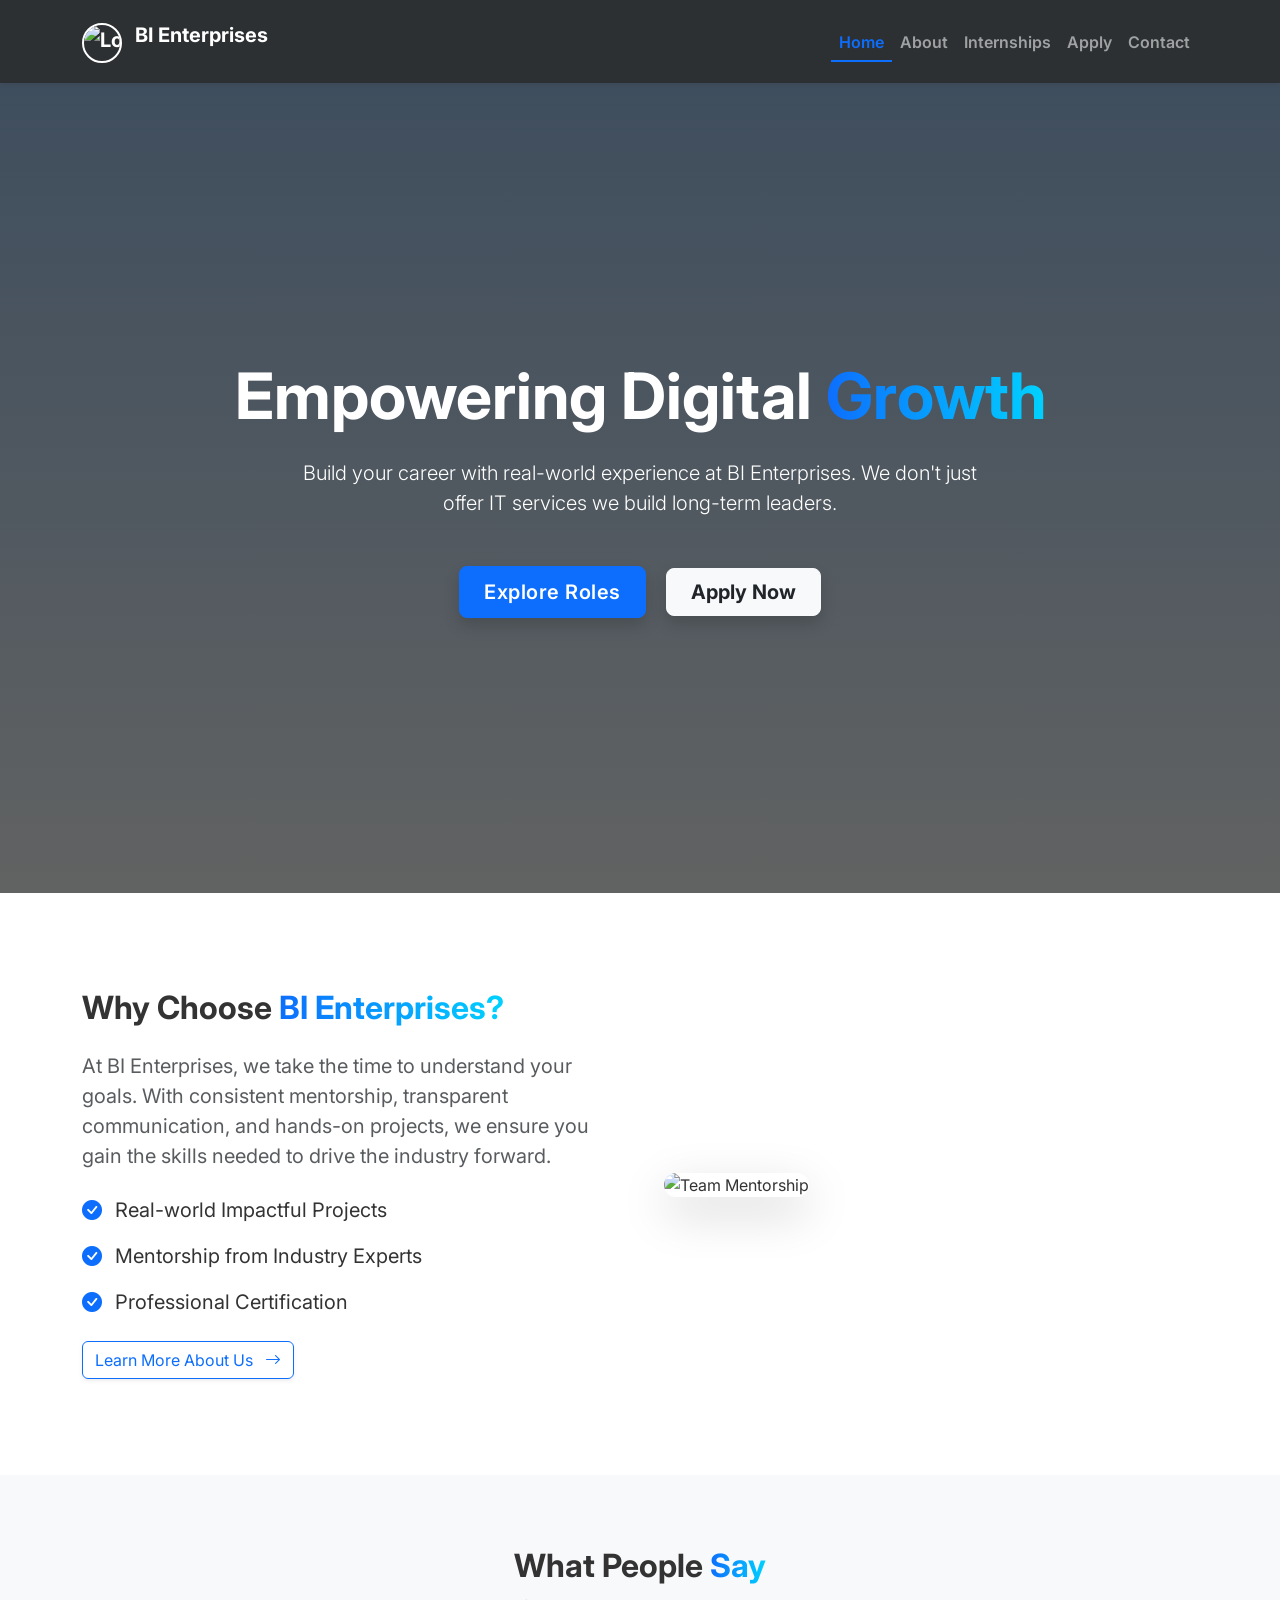
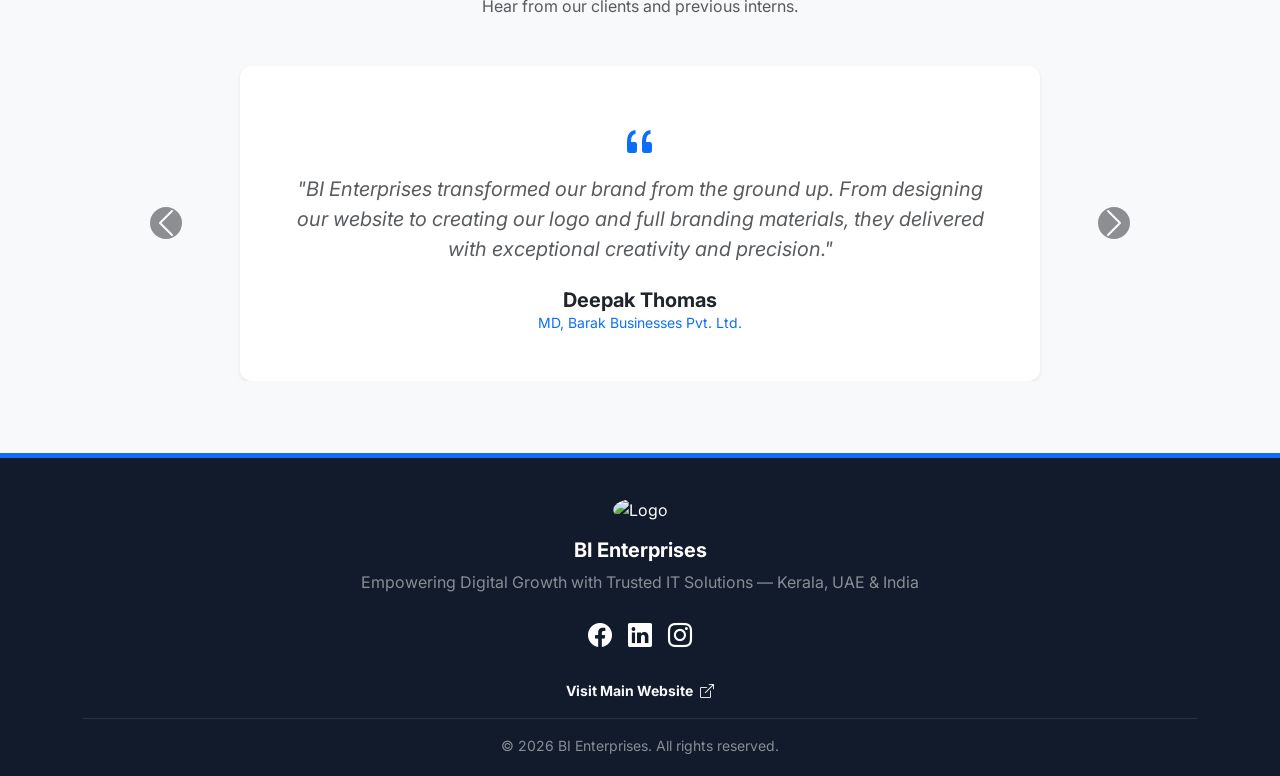
==== index.html @ f29f76b2 "Initial commit - internship project" ====
<!DOCTYPE html>
<html lang="en">

<head>
  <meta charset="UTF-8">
  <meta name="viewport" content="width=device-width, initial-scale=1">
  <title>BI Enterprises - Home</title>
  <link href="https://cdn.jsdelivr.net/npm/bootstrap@5.3.0/dist/css/bootstrap.min.css" rel="stylesheet">
  <link rel="stylesheet" href="css/style.css">
  <link rel="stylesheet" href="css/index.css">
  <link rel="stylesheet" href="https://cdn.jsdelivr.net/npm/bootstrap-icons@1.11.1/font/bootstrap-icons.css">
</head>

<body class="d-flex flex-column min-vh-100">

  <nav class="navbar navbar-expand-lg navbar-dark bg-dark sticky-top shadow-sm">
    <div class="container">
      <a class="navbar-brand fw-bold" href="index.html">
        <img
          src="https://images.unsplash.com/photo-1599305445671-ac291c95aaa9?ixlib=rb-4.0.3&auto=format&fit=crop&w=50&q=80"
          alt="Logo" width="40" height="40" class="d-inline-block align-text-top rounded-circle me-2 object-fit-cover">
        BI Enterprises
      </a>
      <button class="navbar-toggler" type="button" data-bs-toggle="collapse" data-bs-target="#navbarNav">
        <span class="navbar-toggler-icon"></span>
      </button>
      <div class="collapse navbar-collapse" id="navbarNav">
        <ul class="navbar-nav ms-auto fw-semibold">
          <li class="nav-item"><a class="nav-link active" href="index.html">Home</a></li>
          <li class="nav-item"><a class="nav-link" href="about.html">About</a></li>
          <li class="nav-item"><a class="nav-link" href="internships.html">Internships</a></li>
          <li class="nav-item"><a class="nav-link" href="apply.html">Apply</a></li>
          <li class="nav-item"><a class="nav-link" href="contact.html">Contact</a></li>
        </ul>
      </div>
    </div>
  </nav>

  <section class="hero text-center d-flex align-items-center">
    <div class="container">
      <h1 class="display-3 fw-bold mb-4">Empowering Digital <span class="text-gradient">Growth</span></h1>
      <p class="lead mb-5 mx-auto" style="max-width: 700px;">Build your career with real-world experience at BI
        Enterprises. We don't just offer IT services we build long-term leaders.</p>
      <div>
        <a href="internships.html" class="btn btn-primary btn-lg me-3 shadow px-4">Explore Roles</a>
        <a href="apply.html" class="btn btn-light btn-lg shadow px-4 text-dark fw-bold">Apply Now</a>
      </div>
    </div>
  </section>

  <section class="py-5 bg-white">
    <div class="container my-5">
      <div class="row align-items-center g-5">
        <div class="col-lg-6">
          <h2 class="fw-bold mb-4">Why Choose <span class="text-gradient">BI Enterprises?</span></h2>
          <p class="text-muted fs-5 mb-4">At BI Enterprises, we take the time to understand your goals. With consistent
            mentorship, transparent communication, and hands-on projects, we ensure you gain the skills needed to drive
            the industry forward.</p>
          <ul class="list-unstyled mb-4">
            <li class="mb-3 fs-5"><i class="bi bi-check-circle-fill text-primary me-2"></i> Real-world Impactful
              Projects</li>
            <li class="mb-3 fs-5"><i class="bi bi-check-circle-fill text-primary me-2"></i> Mentorship from Industry
              Experts</li>
            <li class="mb-3 fs-5"><i class="bi bi-check-circle-fill text-primary me-2"></i> Professional Certification
            </li>
          </ul>
          <a href="about.html" class="btn btn-outline-primary shadow-sm">Learn More About Us <i
              class="bi bi-arrow-right ms-2"></i></a>
        </div>
        <div class="col-lg-6">
          <img
            src="https://images.unsplash.com/photo-1521737604893-d14cc237f11d?ixlib=rb-4.0.3&auto=format&fit=crop&w=800&q=80"
            alt="Team Mentorship" class="img-fluid rounded-4 shadow-lg">
        </div>
      </div>
    </div>
  </section>

  <section class="py-5 bg-light">
    <div class="container my-4">
      <div class="text-center mb-5">
        <h2 class="fw-bold">What People <span class="text-gradient">Say</span></h2>
        <p class="text-muted">Hear from our clients and previous interns.</p>
      </div>

      <div id="testimonialCarousel" class="carousel slide" data-bs-ride="carousel">
        <div class="carousel-inner px-5">

          <div class="carousel-item active">
            <div class="card border-0 shadow-sm mx-auto" style="max-width: 800px;">
              <div class="card-body text-center p-5">
                <i class="bi bi-quote fs-1 text-primary mb-3"></i>
                <p class="fs-5 text-muted fst-italic mb-4">"BI Enterprises transformed our brand from the ground up.
                  From designing our website to creating our logo and full branding materials, they delivered with
                  exceptional creativity and precision."</p>
                <h5 class="fw-bold mb-0">Deepak Thomas</h5>
                <p class="text-primary small mb-0">MD, Barak Businesses Pvt. Ltd.</p>
              </div>
            </div>
          </div>

          <div class="carousel-item">
            <div class="card border-0 shadow-sm mx-auto" style="max-width: 800px;">
              <div class="card-body text-center p-5">
                <i class="bi bi-quote fs-1 text-primary mb-3"></i>
                <p class="fs-5 text-muted fst-italic mb-4">"BI Enterprises has been an exceptional technology partner
                  for us. Their Web and API development expertise helped us streamline our operations and accelerate our
                  product roadmap."</p>
                <h5 class="fw-bold mb-0">Grace P. Johns</h5>
                <p class="text-primary small mb-0">MD, Growgraphs Digital Solutions</p>
              </div>
            </div>
          </div>

          <div class="carousel-item">
            <div class="card border-0 shadow-sm mx-auto" style="max-width: 800px;">
              <div class="card-body text-center p-5">
                <i class="bi bi-quote fs-1 text-primary mb-3"></i>
                <p class="fs-5 text-muted fst-italic mb-4">"Great internship experience! I learned a lot using cutting
                  edge tech stack, and I got to work on real, impactful projects that taught me more than university
                  courses alone."</p>
                <h5 class="fw-bold mb-0">John Doe</h5>
                <p class="text-primary small mb-0">Former Intern</p>
              </div>
            </div>
          </div>

        </div>
        <button class="carousel-control-prev" type="button" data-bs-target="#testimonialCarousel" data-bs-slide="prev">
          <span class="carousel-control-prev-icon bg-dark rounded-circle p-2" aria-hidden="true"></span>
          <span class="visually-hidden">Previous</span>
        </button>
        <button class="carousel-control-next" type="button" data-bs-target="#testimonialCarousel" data-bs-slide="next">
          <span class="carousel-control-next-icon bg-dark rounded-circle p-2" aria-hidden="true"></span>
          <span class="visually-hidden">Next</span>
        </button>
      </div>
    </div>
  </section>

  <footer class="text-white text-center mt-auto">
    <div class="container">
      <div class="mb-4">
        <img
          src="https://images.unsplash.com/photo-1599305445671-ac291c95aaa9?ixlib=rb-4.0.3&auto=format&fit=crop&w=50&q=80"
          alt="Logo" width="40" height="40" class="rounded-circle mb-3 object-fit-cover">
        <h5 class="fw-bold">BI Enterprises</h5>
        <p class="text-white-50">Empowering Digital Growth with Trusted IT Solutions &mdash; Kerala, UAE & India</p>
      </div>
      <div class="d-flex justify-content-center gap-3 mb-4">
        <a href="https://www.facebook.com/bienterprisesofficial" target="_blank" class="text-white fs-4"><i
            class="bi bi-facebook"></i></a>
        <a href="https://www.linkedin.com/company/bienterprises/" target="_blank" class="text-white fs-4"><i
            class="bi bi-linkedin"></i></a>
        <a href="https://www.instagram.com/bienterprises/" target="_blank" class="text-white fs-4"><i
            class="bi bi-instagram"></i></a>
      </div>
      <div class="mb-3">
        <a href="https://bienterprises.co" target="_blank" class="text-decoration-none text-light fw-bold small">Visit
          Main Website <i class="bi bi-box-arrow-up-right ms-1"></i></a>
      </div>
      <hr class="border-secondary">
      <p class="mb-0 text-white-50 small">&copy; 2026 BI Enterprises. All rights reserved.</p>
    </div>
  </footer>

  <script src="https://cdn.jsdelivr.net/npm/bootstrap@5.3.0/dist/js/bootstrap.bundle.min.js"></script>
</body>

</html>
---- css/style.css ----
@import url('https://fonts.googleapis.com/css2?family=Inter:wght@300;400;600;700&display=swap');

body {
  font-family: 'Inter', sans-serif;
  background-color: #f4f7f6;
  color: #333;
}

/* Navbar */
.navbar {
  backdrop-filter: blur(10px);
  background-color: rgba(33, 37, 41, 0.95) !important;
  padding-top: 15px;
  padding-bottom: 15px;
}

.navbar-brand img {
  border: 2px solid #fff;
}

.nav-link {
  transition: color 0.3s ease;
  position: relative;
}

.nav-link:hover,
.nav-link.active {
  color: #0d6efd !important;
}

.nav-link.active::after {
  content: '';
  position: absolute;
  bottom: 0;
  left: 0;
  width: 100%;
  height: 2px;
  background-color: #0d6efd;
}

/* Page Headers (Shared among subpages) */
.page-header {
  background: linear-gradient(rgba(10, 40, 80, 0.85), rgba(10, 40, 80, 0.85)), url('https://images.unsplash.com/photo-1552664730-d307ca884978?ixlib=rb-4.0.3&auto=format&fit=crop&w=1920&q=80') no-repeat center;
  background-size: cover;
  padding: 100px 0 60px;
  color: #fff;
  text-align: center;
  margin-bottom: 40px;
}

/* Shared Cards */
.card {
  border: none;
  border-radius: 12px;
  overflow: hidden;
  box-shadow: 0 5px 15px rgba(0, 0, 0, 0.08);
  transition: transform 0.3s ease, box-shadow 0.3s ease;
  background: #fff;
}

.card:hover {
  transform: translateY(-8px);
  box-shadow: 0 15px 30px rgba(0, 0, 0, 0.12);
}

/* Footer */
footer {
  background: #111b2b !important;
  border-top: 5px solid #0d6efd;
  padding: 40px 0 20px;
}

/* Helpers */
.text-gradient {
  background: linear-gradient(90deg, #0d6efd, #00d2ff);
  -webkit-background-clip: text;
  background-clip: text;
  -webkit-text-fill-color: transparent;
}

/* Global Buttons Polish */
.btn-primary,
.btn-success {
  border-radius: 8px;
  padding: 10px 24px;
  font-weight: 600;
  letter-spacing: 0.5px;
  transition: all 0.3s ease;
}

.btn-primary:hover {
  transform: translateY(-2px);
  box-shadow: 0 8px 20px rgba(13, 110, 253, 0.3);
}

.btn-success:hover {
  transform: translateY(-2px);
  box-shadow: 0 8px 20px rgba(25, 135, 84, 0.3);
}
---- css/index.css ----
/* index.css */
.hero {
    background: linear-gradient(rgba(13, 33, 55, 0.8), rgba(0, 0, 0, 0.6)), url('https://images.unsplash.com/photo-1504384308090-c894fdcc538d?ixlib=rb-4.0.3&auto=format&fit=crop&w=1920&q=80') no-repeat center;
    background-size: cover;
    background-attachment: fixed;
    height: 90vh;
    color: white;
}
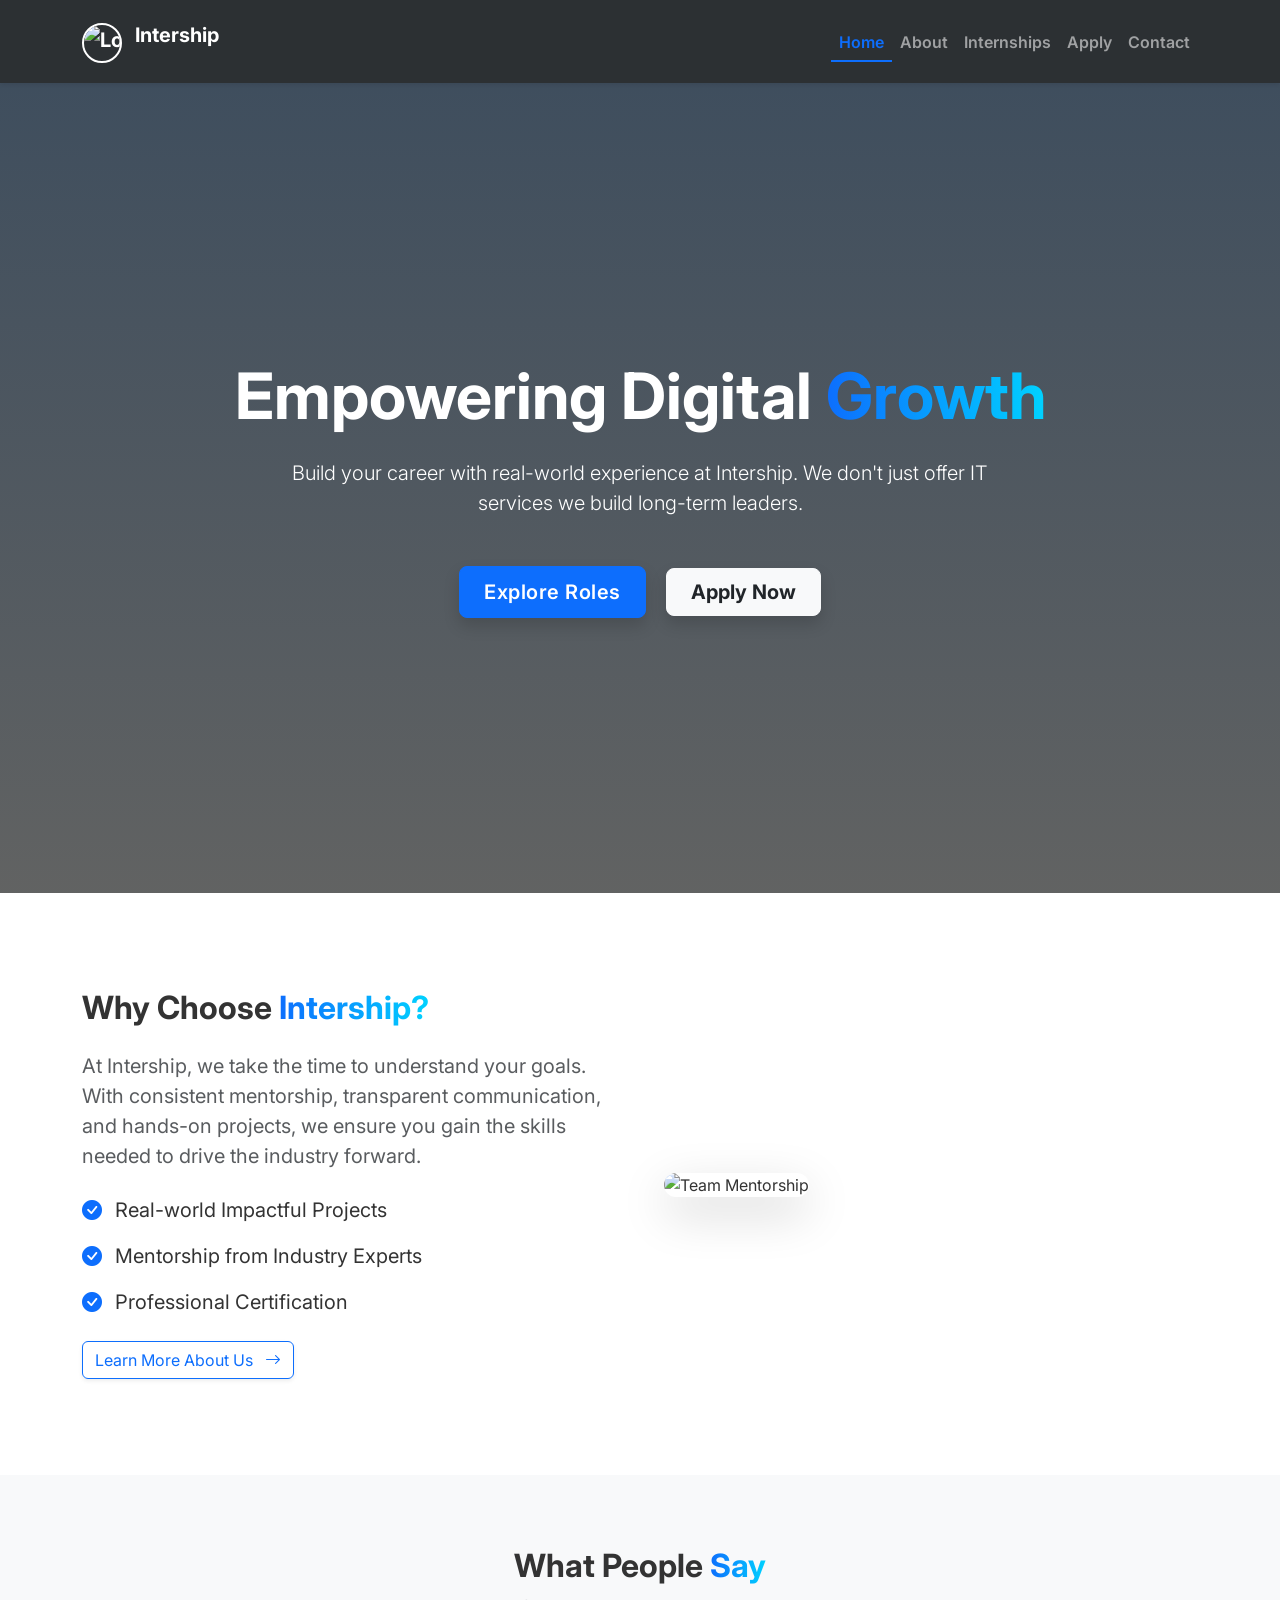
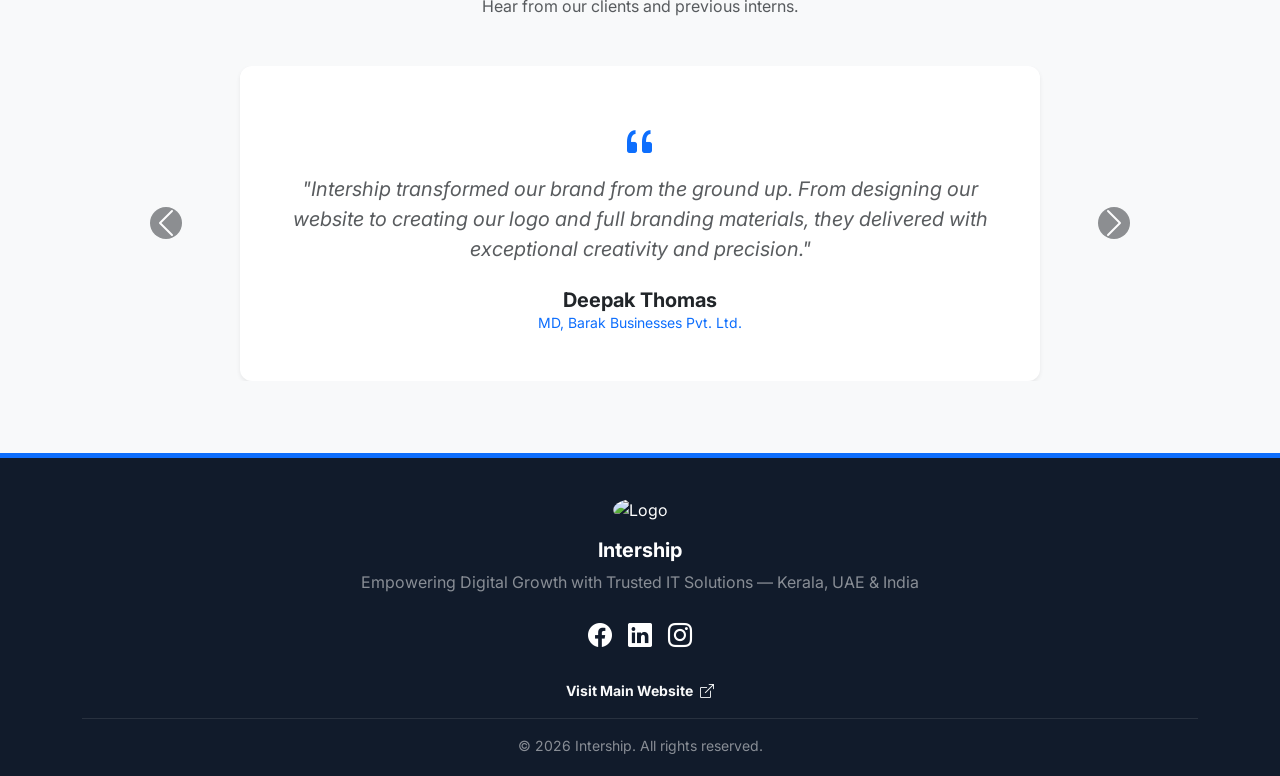
==== commit e8f4dad7: "Updated project with new changes" ====
--- a/index.html
+++ b/index.html
@@ -4,7 +4,7 @@
 <head>
   <meta charset="UTF-8">
   <meta name="viewport" content="width=device-width, initial-scale=1">
-  <title>BI Enterprises - Home</title>
+  <title>Intership - Home</title>
   <link href="https://cdn.jsdelivr.net/npm/bootstrap@5.3.0/dist/css/bootstrap.min.css" rel="stylesheet">
   <link rel="stylesheet" href="css/style.css">
   <link rel="stylesheet" href="css/index.css">
@@ -19,7 +19,7 @@
         <img
           src="https://images.unsplash.com/photo-1599305445671-ac291c95aaa9?ixlib=rb-4.0.3&auto=format&fit=crop&w=50&q=80"
           alt="Logo" width="40" height="40" class="d-inline-block align-text-top rounded-circle me-2 object-fit-cover">
-        BI Enterprises
+        Intership
       </a>
       <button class="navbar-toggler" type="button" data-bs-toggle="collapse" data-bs-target="#navbarNav">
         <span class="navbar-toggler-icon"></span>
@@ -39,8 +39,8 @@
   <section class="hero text-center d-flex align-items-center">
     <div class="container">
       <h1 class="display-3 fw-bold mb-4">Empowering Digital <span class="text-gradient">Growth</span></h1>
-      <p class="lead mb-5 mx-auto" style="max-width: 700px;">Build your career with real-world experience at BI
-        Enterprises. We don't just offer IT services we build long-term leaders.</p>
+      <p class="lead mb-5 mx-auto" style="max-width: 700px;">Build your career with real-world experience at Intership.
+        We don't just offer IT services we build long-term leaders.</p>
       <div>
         <a href="internships.html" class="btn btn-primary btn-lg me-3 shadow px-4">Explore Roles</a>
         <a href="apply.html" class="btn btn-light btn-lg shadow px-4 text-dark fw-bold">Apply Now</a>
@@ -52,8 +52,8 @@
     <div class="container my-5">
       <div class="row align-items-center g-5">
         <div class="col-lg-6">
-          <h2 class="fw-bold mb-4">Why Choose <span class="text-gradient">BI Enterprises?</span></h2>
-          <p class="text-muted fs-5 mb-4">At BI Enterprises, we take the time to understand your goals. With consistent
+          <h2 class="fw-bold mb-4">Why Choose <span class="text-gradient">Intership?</span></h2>
+          <p class="text-muted fs-5 mb-4">At Intership, we take the time to understand your goals. With consistent
             mentorship, transparent communication, and hands-on projects, we ensure you gain the skills needed to drive
             the industry forward.</p>
           <ul class="list-unstyled mb-4">
@@ -90,7 +90,7 @@
             <div class="card border-0 shadow-sm mx-auto" style="max-width: 800px;">
               <div class="card-body text-center p-5">
                 <i class="bi bi-quote fs-1 text-primary mb-3"></i>
-                <p class="fs-5 text-muted fst-italic mb-4">"BI Enterprises transformed our brand from the ground up.
+                <p class="fs-5 text-muted fst-italic mb-4">"Intership transformed our brand from the ground up.
                   From designing our website to creating our logo and full branding materials, they delivered with
                   exceptional creativity and precision."</p>
                 <h5 class="fw-bold mb-0">Deepak Thomas</h5>
@@ -103,7 +103,7 @@
             <div class="card border-0 shadow-sm mx-auto" style="max-width: 800px;">
               <div class="card-body text-center p-5">
                 <i class="bi bi-quote fs-1 text-primary mb-3"></i>
-                <p class="fs-5 text-muted fst-italic mb-4">"BI Enterprises has been an exceptional technology partner
+                <p class="fs-5 text-muted fst-italic mb-4">"Intership has been an exceptional technology partner
                   for us. Their Web and API development expertise helped us streamline our operations and accelerate our
                   product roadmap."</p>
                 <h5 class="fw-bold mb-0">Grace P. Johns</h5>
@@ -144,7 +144,7 @@
         <img
           src="https://images.unsplash.com/photo-1599305445671-ac291c95aaa9?ixlib=rb-4.0.3&auto=format&fit=crop&w=50&q=80"
           alt="Logo" width="40" height="40" class="rounded-circle mb-3 object-fit-cover">
-        <h5 class="fw-bold">BI Enterprises</h5>
+        <h5 class="fw-bold">Intership</h5>
         <p class="text-white-50">Empowering Digital Growth with Trusted IT Solutions &mdash; Kerala, UAE & India</p>
       </div>
       <div class="d-flex justify-content-center gap-3 mb-4">
@@ -156,11 +156,11 @@
             class="bi bi-instagram"></i></a>
       </div>
       <div class="mb-3">
-        <a href="https://bienterprises.co" target="_blank" class="text-decoration-none text-light fw-bold small">Visit
+        <a href="https://intership.co" target="_blank" class="text-decoration-none text-light fw-bold small">Visit
           Main Website <i class="bi bi-box-arrow-up-right ms-1"></i></a>
       </div>
       <hr class="border-secondary">
-      <p class="mb-0 text-white-50 small">&copy; 2026 BI Enterprises. All rights reserved.</p>
+      <p class="mb-0 text-white-50 small">&copy; 2026 Intership. All rights reserved.</p>
     </div>
   </footer>
 
